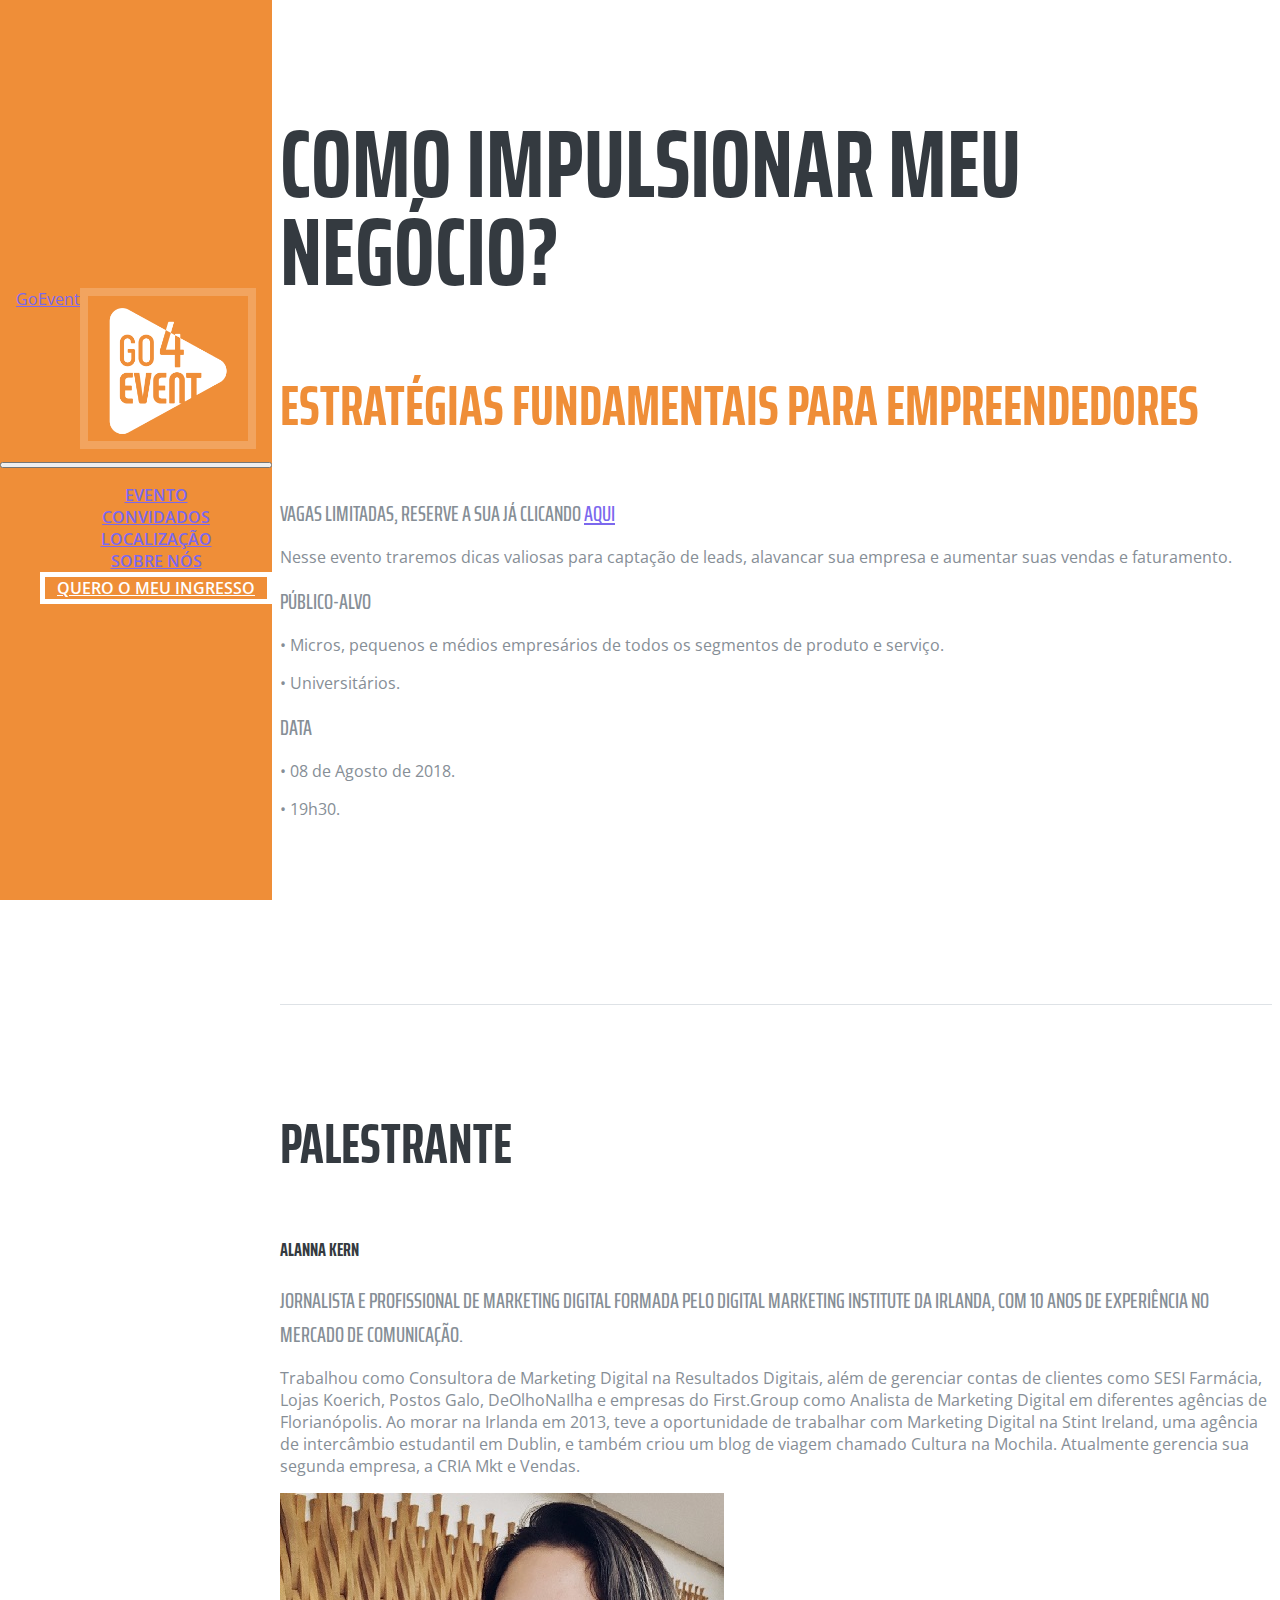
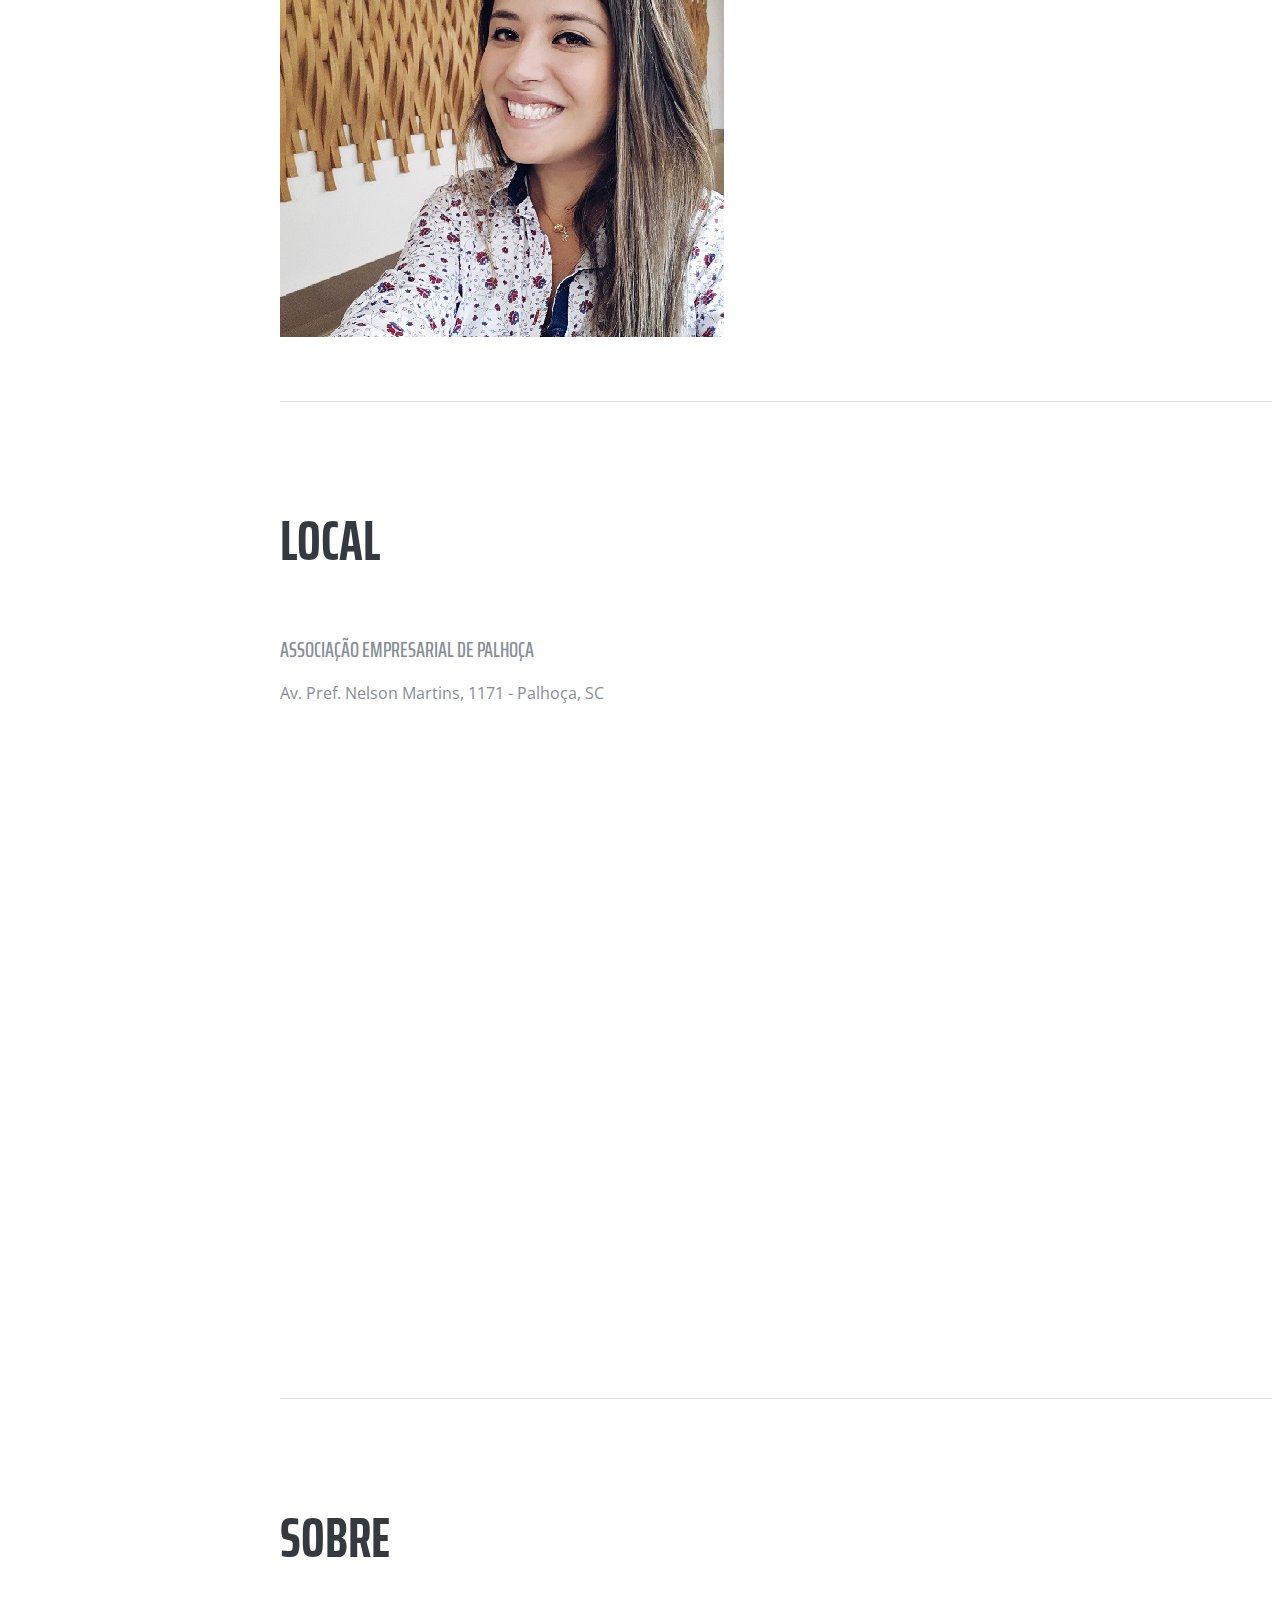
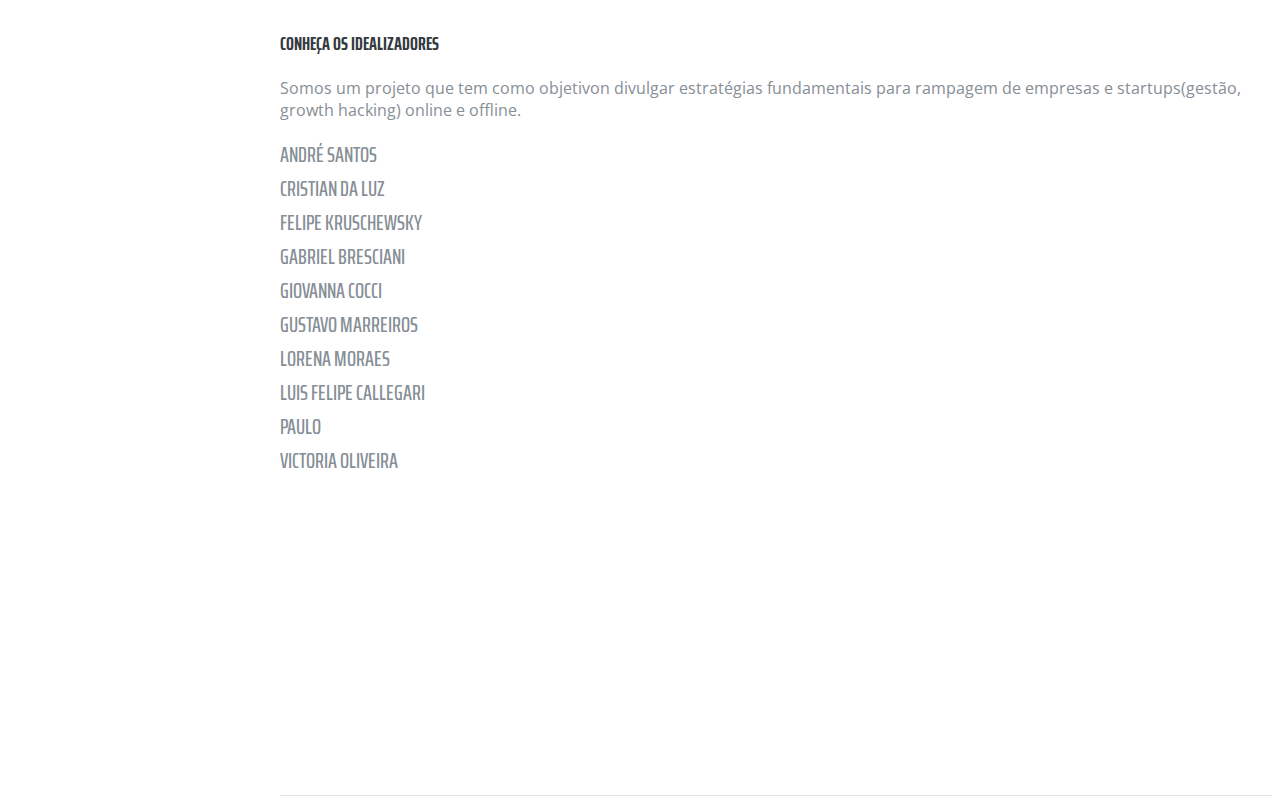
==== page/index_sc.html @ 1f081f9d "Novo Layout" ====
<!DOCTYPE html>
<html lang="pt-br">

  <head>

    <meta charset="utf-8">
    <meta name="viewport" content="width=device-width, initial-scale=1, shrink-to-fit=no">
    <meta name="description" content="">
    <meta name="author" content="">

    <title>GoEvent | Eventos para PME</title>

    <!-- Bootstrap core CSS -->
    <link href="../vendor/bootstrap/css/bootstrap.min.css" rel="stylesheet">

    <!-- Custom fonts for this template -->
    <link href="https://fonts.googleapis.com/css?family=Saira+Extra+Condensed:100,200,300,400,500,600,700,800,900" rel="stylesheet">
    <link href="https://fonts.googleapis.com/css?family=Open+Sans:300,300i,400,400i,600,600i,700,700i,800,800i" rel="stylesheet">
    <link href="../vendor/font-awesome/css/font-awesome.min.css" rel="stylesheet">
    <link href="../vendor/devicons/css/devicons.min.css" rel="stylesheet">
    <link href="../vendor/simple-line-icons/css/simple-line-icons.css" rel="stylesheet">

    <!-- Custom styles for this template -->
    <link href="../css/resume.min.css" rel="stylesheet">

  </head>

  <body id="page-top">

    <nav class="navbar navbar-expand-lg navbar-dark bg-secondary fixed-top" id="sideNav">
      <a class="navbar-brand js-scroll-trigger" href="../index.html">
        <span class="d-block d-lg-none">GoEvent</span>
        <span class="d-none d-lg-block">
          <img class="img-fluid img-profile rounded-circle mx-auto mb-2" src="../img/logo_White.png" alt="">
        </span>
      </a>
      <button class="navbar-toggler" type="button" data-toggle="collapse" data-target="#navbarSupportedContent" aria-controls="navbarSupportedContent" aria-expanded="false" aria-label="Toggle navigation">
        <span class="navbar-toggler-icon"></span>
      </button>
      <div class="collapse navbar-collapse" id="navbarSupportedContent">
        <ul class="navbar-nav">
          <li class="nav-item">
            <a class="nav-link js-scroll-trigger" href="#evento">Evento</a>
          </li>
          <li class="nav-item">
            <a class="nav-link js-scroll-trigger" href="#convidados">Convidados</a>
          </li>
          <li class="nav-item">
            <a class="nav-link js-scroll-trigger" href="#local">Localização</a>
          </li>
          <li class="nav-item">
            <a class="nav-link js-scroll-trigger" href="#sobre">Sobre Nós</a>
          </li>
          <li class="nav-item">
            <a class="nav-link js-scroll-trigger solid" href="https://www.sympla.com.br/como-impulsionar-meu-negocio-estrategias-fundamentais-para-empreendedores__335475" target="_blank">Quero o meu Ingresso</a>
          </li>       
        </ul>
      </div>
    </nav>

    <div class="container-fluid p-0">

      <section class="resume-section p-3 p-lg-5 d-flex d-column" id="evento">
        <div class="my-auto">
          <h1 class="mb-0">Como Impulsionar meu Negócio?</h1>
          <h2>
            <span class="text-secondary">Estratégias fundamentais para Empreendedores</span>
          </h2>
          <div class="subheading mb-5">Vagas limitadas, Reserve a sua já clicando
            <a href="https://www.sympla.com.br/como-impulsionar-meu-negocio-estrategias-fundamentais-para-empreendedores__335475" target="_blank">aqui</a>
          </div>
          <p class="mb-5">Nesse evento traremos dicas valiosas para captação de leads, alavancar
          sua empresa e aumentar suas vendas e faturamento.</p>
          <div class="subheading mb-3">PÚBLICO-ALVO</div>
          <p>• Micros, pequenos e médios empresários de todos os segmentos de produto e serviço.</p>
          <p>• Universitários.</p>

          <div class="subheading mb-3"> DATA</div>
          <p>• 08 de Agosto de 2018.</p>
          <p>• 19h30.</p>
          </div>
      </section>

      <section class="resume-section p-3 p-lg-5 d-flex flex-column" id="convidados">
        <div class="my-auto">
          <h2 class="mb-5">Palestrante</h2>

          <div class="resume-item d-flex flex-column flex-md-row mb-5">
            <div class="row align-items-center">
              <div class="col-lg-6 order-lg-2">
                  <h3 class="mb-0">Alanna Kern</h3>
                  <div class="subheading mb-3">Jornalista e profissional de Marketing Digital formada pelo Digital Marketing Institute da Irlanda, com 10 anos de experiência no mercado de comunicação.</div>
                  <p>Trabalhou como Consultora de Marketing Digital na Resultados Digitais, além de gerenciar contas de clientes como SESI Farmácia, Lojas Koerich, Postos Galo, DeOlhoNaIlha e empresas do First.Group como Analista de Marketing Digital em diferentes agências de Florianópolis.

                  Ao morar na Irlanda em 2013, teve a oportunidade de trabalhar com Marketing Digital na Stint Ireland, uma agência de intercâmbio estudantil em Dublin, e também criou um blog de viagem chamado Cultura na Mochila.

                  Atualmente gerencia sua segunda empresa, a CRIA Mkt e Vendas.</p>
              </div>
              <div class="col-lg-6 order-lg-1 align-items-center">
                <img class="img-fluid rounded-circle" src="../img/alanna.jpg" alt>
              </div>
            </div>
          </div>

        </section>

        <section class="resume-section p-3 p-lg-5 d-flex flex-column" id="local">
        <div class="my-auto">
          <h2 class="mb-5">Local</h2>

          <div class="subheading mb-3"> Associação Empresarial de Palhoça</div>
          <p>Av. Pref. Nelson Martins, 1171 - Palhoça, SC</p>
            <div>
              <iframe src="https://www.google.com/maps/embed?pb=!1m18!1m12!1m3!1d3534.1627165768923!2d-48.67159378506309!3d-27.650436982815428!2m3!1f0!2f0!3f0!3m2!1i1024!2i768!4f13.1!3m3!1m2!1s0x16c43dfd0064b7b%3A0x8eec9444d7f0f744!2sAssocia%C3%A7%C3%A3o+Empresarial+de+Palho%C3%A7a!5e0!3m2!1spt-BR!2sbr!4v1533613013712" width="650" height="350" frameborder="0" style="border:0" allowfullscreen></iframe>
            </div>

      </section>

      <section class="resume-section p-3 p-lg-5 d-flex flex-column" id="sobre">
        <div class="my-auto">
          <h2 class="mb-5">Sobre</h2>

          <div class="resume-item d-flex flex-column flex-md-row mb-5">
            <div class="resume-content mr-auto">
              <h3 class="mb-0">Conheça os idealizadores</h3>
              <div> Somos um projeto que tem como objetivon divulgar estratégias fundamentais para
              rampagem de empresas e startups(gestão, growth hacking) online e offline.</div>
              <p>
              <div d-flex flex-row>
                <div class="subheading mb-3">André Santos</div>
                <div class="subheading mb-3">Cristian da Luz</div>
                <div class="subheading mb-3">Felipe Kruschewsky</div>
                <div class="subheading mb-3">Gabriel Bresciani</div>
                <div class="subheading mb-3">Giovanna Cocci</div>
              </div> 
              <div d-flex flex-row>
                <div class="subheading mb-3">Gustavo Marreiros</div>
                <div class="subheading mb-3">Lorena Moraes</div>
                <div class="subheading mb-3">Luis Felipe Callegari</div>
                <div class="subheading mb-3">Paulo</div>
                <div class="subheading mb-3">Victoria Oliveira</div>
              </div>

          </div>
        </div>
      </section>    

    </div>

    <!-- Bootstrap core JavaScript -->
    <script src="../vendor/jquery/jquery.min.js"></script>
    <script src="../vendor/bootstrap/js/bootstrap.bundle.min.js"></script>

    <!-- Plugin JavaScript -->
    <script src="../vendor/jquery-easing/jquery.easing.min.js"></script>

    <!-- Custom scripts for this template -->
    <script src="../js/resume.min.js"></script>

  </body>

</html>
---- css/resume.min.css ----
body{font-family:'Open Sans',serif;padding-top:54px;color:#868e96}@media (min-width:992px){body{padding-top:0;padding-left:17rem}}h1,h2,h3,h4,h5,h6{font-family:'Saira Extra Condensed',serif;font-weight:700;text-transform:uppercase;color:#343a40}h1{font-size:6rem;line-height:5.5rem}h2{font-size:3.5rem}.subheading{text-transform:uppercase;font-weight:500;font-family:'Saira Extra Condensed',serif;font-size:1.35rem}.list-social-icons a{color:#495057}.list-social-icons a:hover{color:#3855bd}.list-social-icons a .fa-lg{font-size:1.75rem}.list-icons{font-size:3rem}.list-icons .list-inline-item i:hover{color:#bd3855}#sideNav .navbar-nav .nav-item .nav-link{font-weight:600;text-transform:uppercase}@media (min-width:992px){#sideNav{text-align:center;position:fixed;top:0;left:0;display:flex;flex-direction:column;width:17rem;height:100vh}#sideNav .navbar-brand{display:flex;margin:auto auto 0;padding:.5rem}#sideNav .navbar-brand .img-profile{max-width:10rem;max-height:10rem;border:.5rem solid rgba(255,255,255,.2)}#sideNav .navbar-collapse{display:flex;align-items:flex-start;flex-grow:0;width:100%;margin-bottom:auto}#sideNav .navbar-collapse .navbar-nav{flex-direction:column;width:100%}#sideNav .navbar-collapse .navbar-nav .nav-item{display:block}#sideNav .navbar-collapse .navbar-nav .nav-item .nav-link{display:block}}section.resume-section{border-bottom:1px solid #dee2e6;padding-top:5rem!important;padding-bottom:5rem!important}section.resume-section .resume-item .resume-date{min-width:none}@media (min-width:768px){section.resume-section{min-height:100vh}section.resume-section .resume-item .resume-date{min-width:18rem}}@media (min-width:992px){section.resume-section{padding-top:3rem!important;padding-bottom:3rem!important}}.bg-primary{background-color:#108dc7!important}.text-primary{color:#108dc7!important}a{color:#7B68EE}a:active,a:focus,a:hover{color:#F08080}.bg-secondary{background-color:#ef8e38!important}.text-secondary{color:#ef8e38!important}.solid{border-style: solid !important; color: white !important ; border-width: 5px }.grad {background: linear-gradient(to right, #108dc7, #ef8e38);}
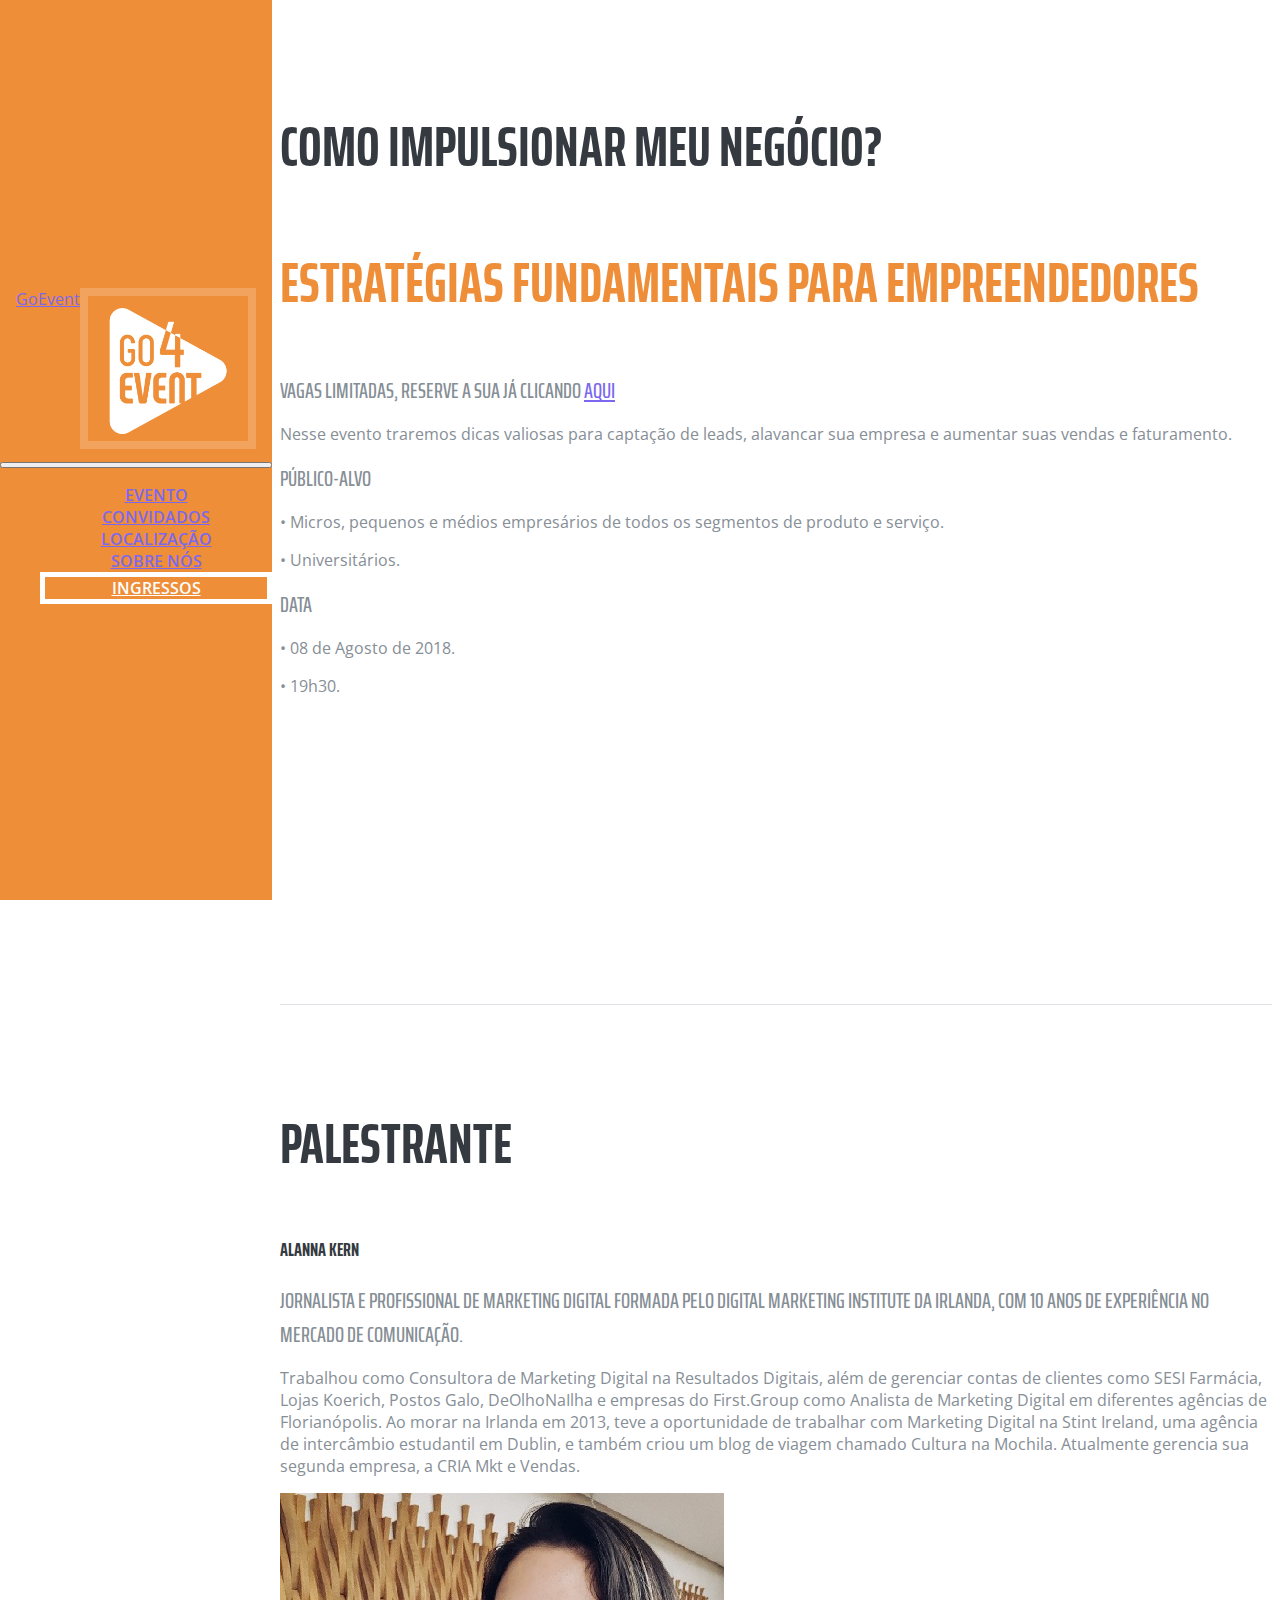
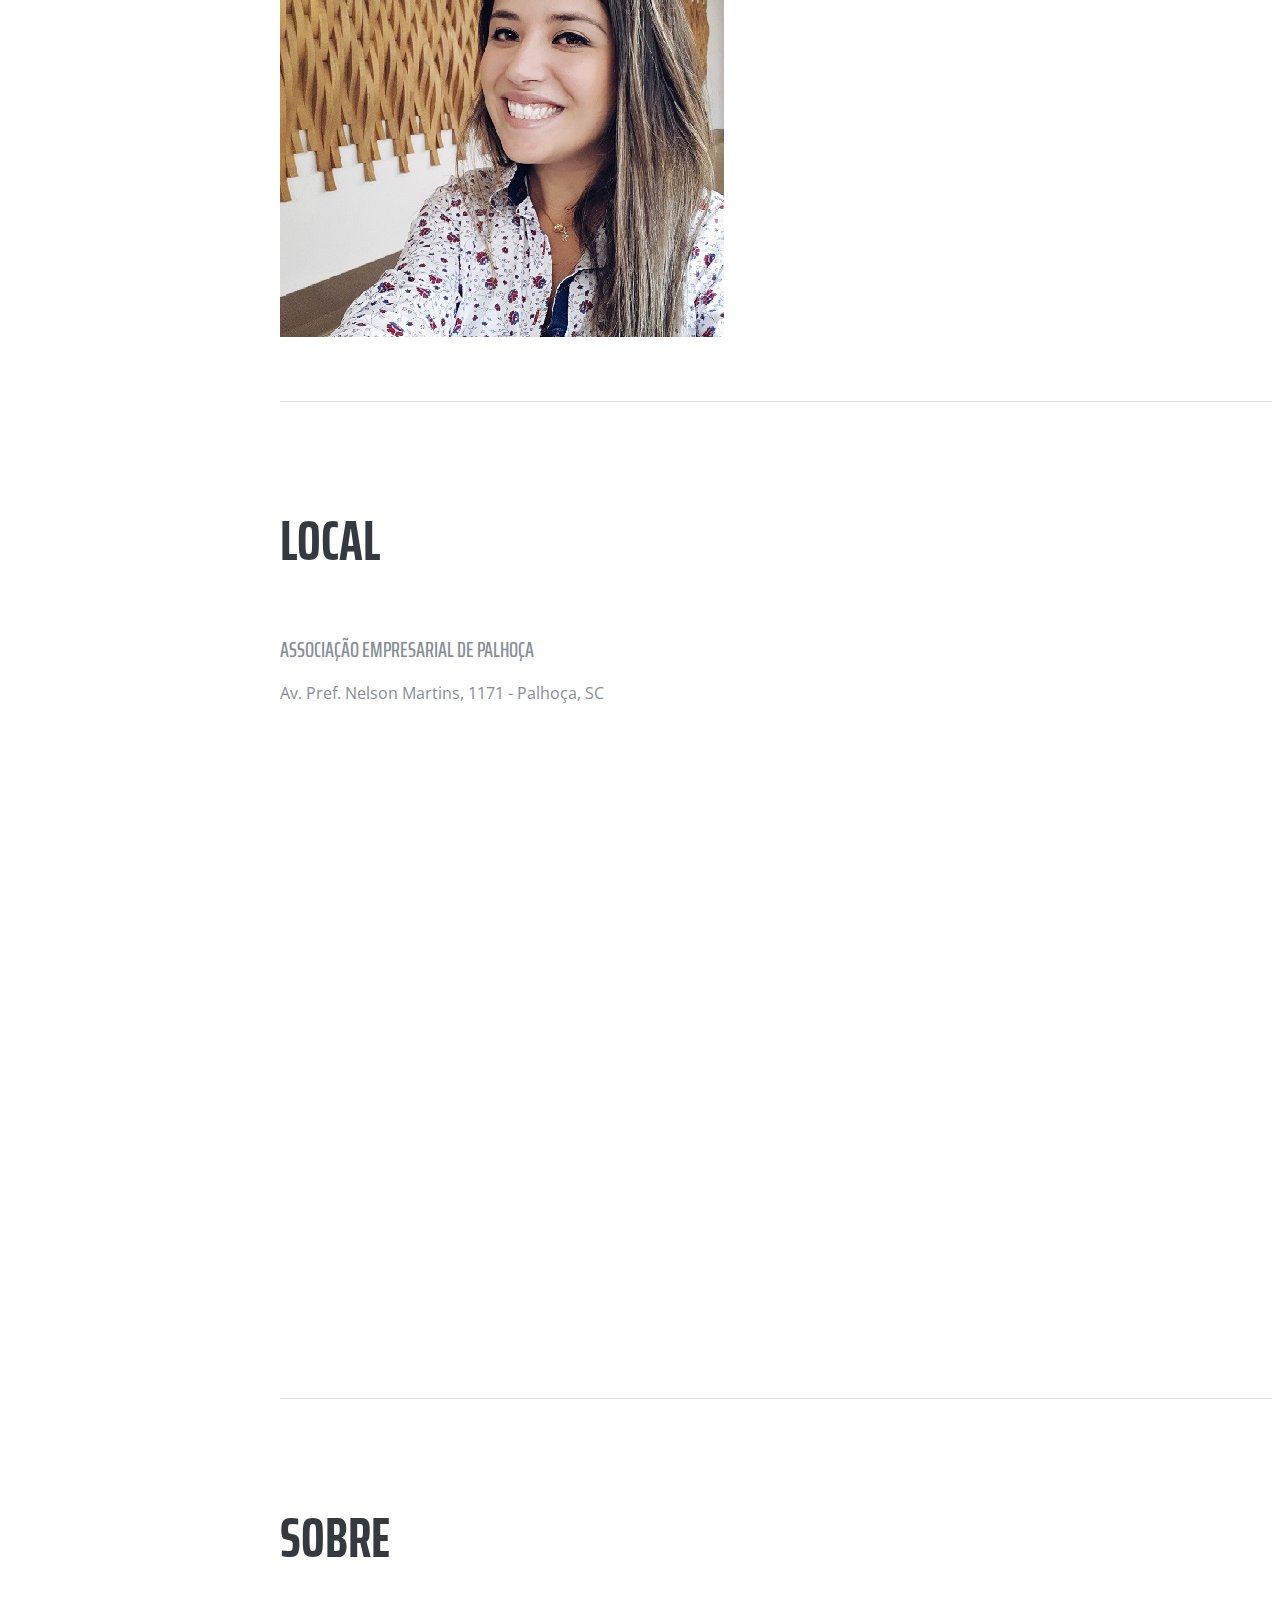
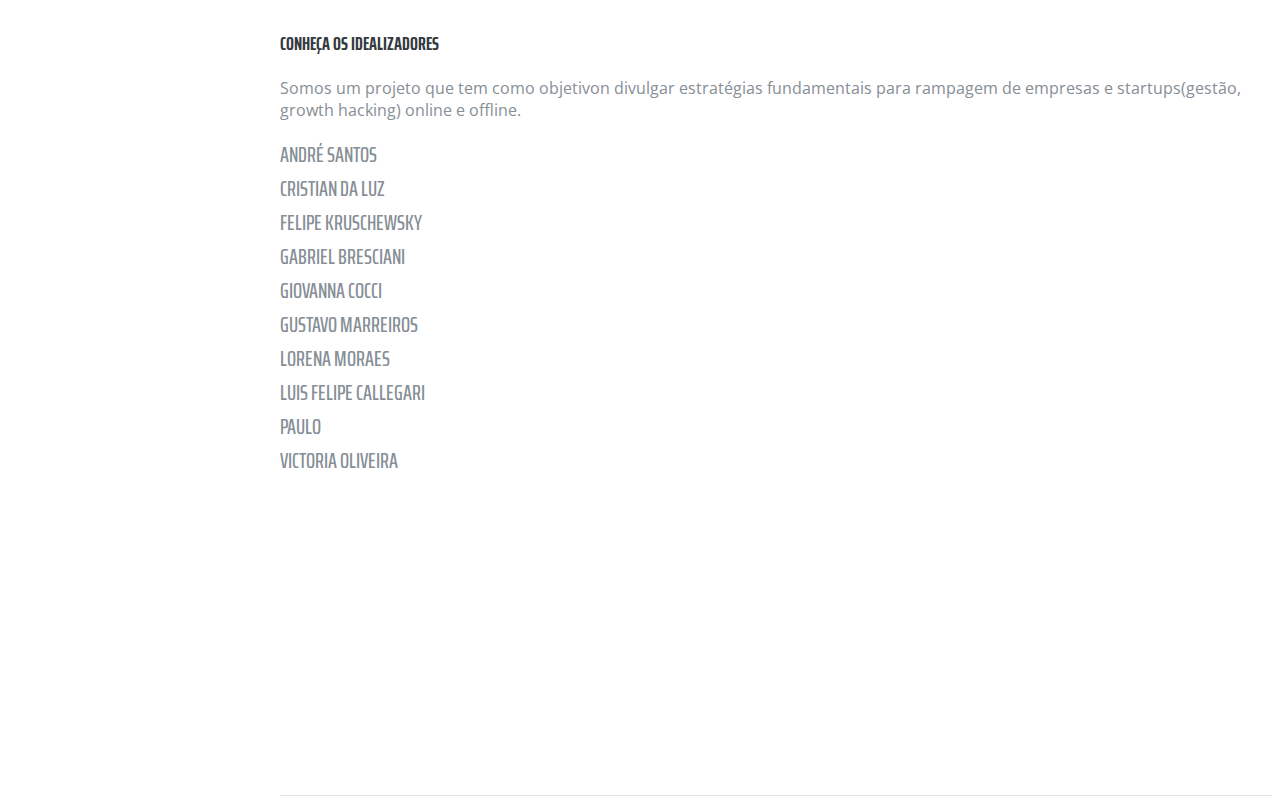
==== commit 17b38b57: "Conteudo do Evento de SP" ====
--- a/page/index_sc.html
+++ b/page/index_sc.html
@@ -52,7 +52,7 @@
             <a class="nav-link js-scroll-trigger" href="#sobre">Sobre Nós</a>
           </li>
           <li class="nav-item">
-            <a class="nav-link js-scroll-trigger solid" href="https://www.sympla.com.br/como-impulsionar-meu-negocio-estrategias-fundamentais-para-empreendedores__335475" target="_blank">Quero o meu Ingresso</a>
+            <a class="nav-link js-scroll-trigger solid" href="https://www.sympla.com.br/como-impulsionar-meu-negocio-estrategias-fundamentais-para-empreendedores__335475" target="_blank">Ingressos</a>
           </li>       
         </ul>
       </div>
@@ -62,14 +62,14 @@
 
       <section class="resume-section p-3 p-lg-5 d-flex d-column" id="evento">
         <div class="my-auto">
-          <h1 class="mb-0">Como Impulsionar meu Negócio?</h1>
+          <h2 class="mb-0">Como Impulsionar meu Negócio?</h2>
           <h2>
             <span class="text-secondary">Estratégias fundamentais para Empreendedores</span>
           </h2>
-          <div class="subheading mb-5">Vagas limitadas, Reserve a sua já clicando
+          <div class="subheading mb-3">Vagas limitadas, Reserve a sua já clicando
             <a href="https://www.sympla.com.br/como-impulsionar-meu-negocio-estrategias-fundamentais-para-empreendedores__335475" target="_blank">aqui</a>
           </div>
-          <p class="mb-5">Nesse evento traremos dicas valiosas para captação de leads, alavancar
+          <p class="mb-4">Nesse evento traremos dicas valiosas para captação de leads, alavancar
           sua empresa e aumentar suas vendas e faturamento.</p>
           <div class="subheading mb-3">PÚBLICO-ALVO</div>
           <p>• Micros, pequenos e médios empresários de todos os segmentos de produto e serviço.</p>
@@ -106,7 +106,7 @@
 
         <section class="resume-section p-3 p-lg-5 d-flex flex-column" id="local">
         <div class="my-auto">
-          <h2 class="mb-5">Local</h2>
+          <h2 class="mb-3">Local</h2>
 
           <div class="subheading mb-3"> Associação Empresarial de Palhoça</div>
           <p>Av. Pref. Nelson Martins, 1171 - Palhoça, SC</p>
@@ -118,7 +118,7 @@
 
       <section class="resume-section p-3 p-lg-5 d-flex flex-column" id="sobre">
         <div class="my-auto">
-          <h2 class="mb-5">Sobre</h2>
+          <h2 class="mb-3">Sobre</h2>
 
           <div class="resume-item d-flex flex-column flex-md-row mb-5">
             <div class="resume-content mr-auto">
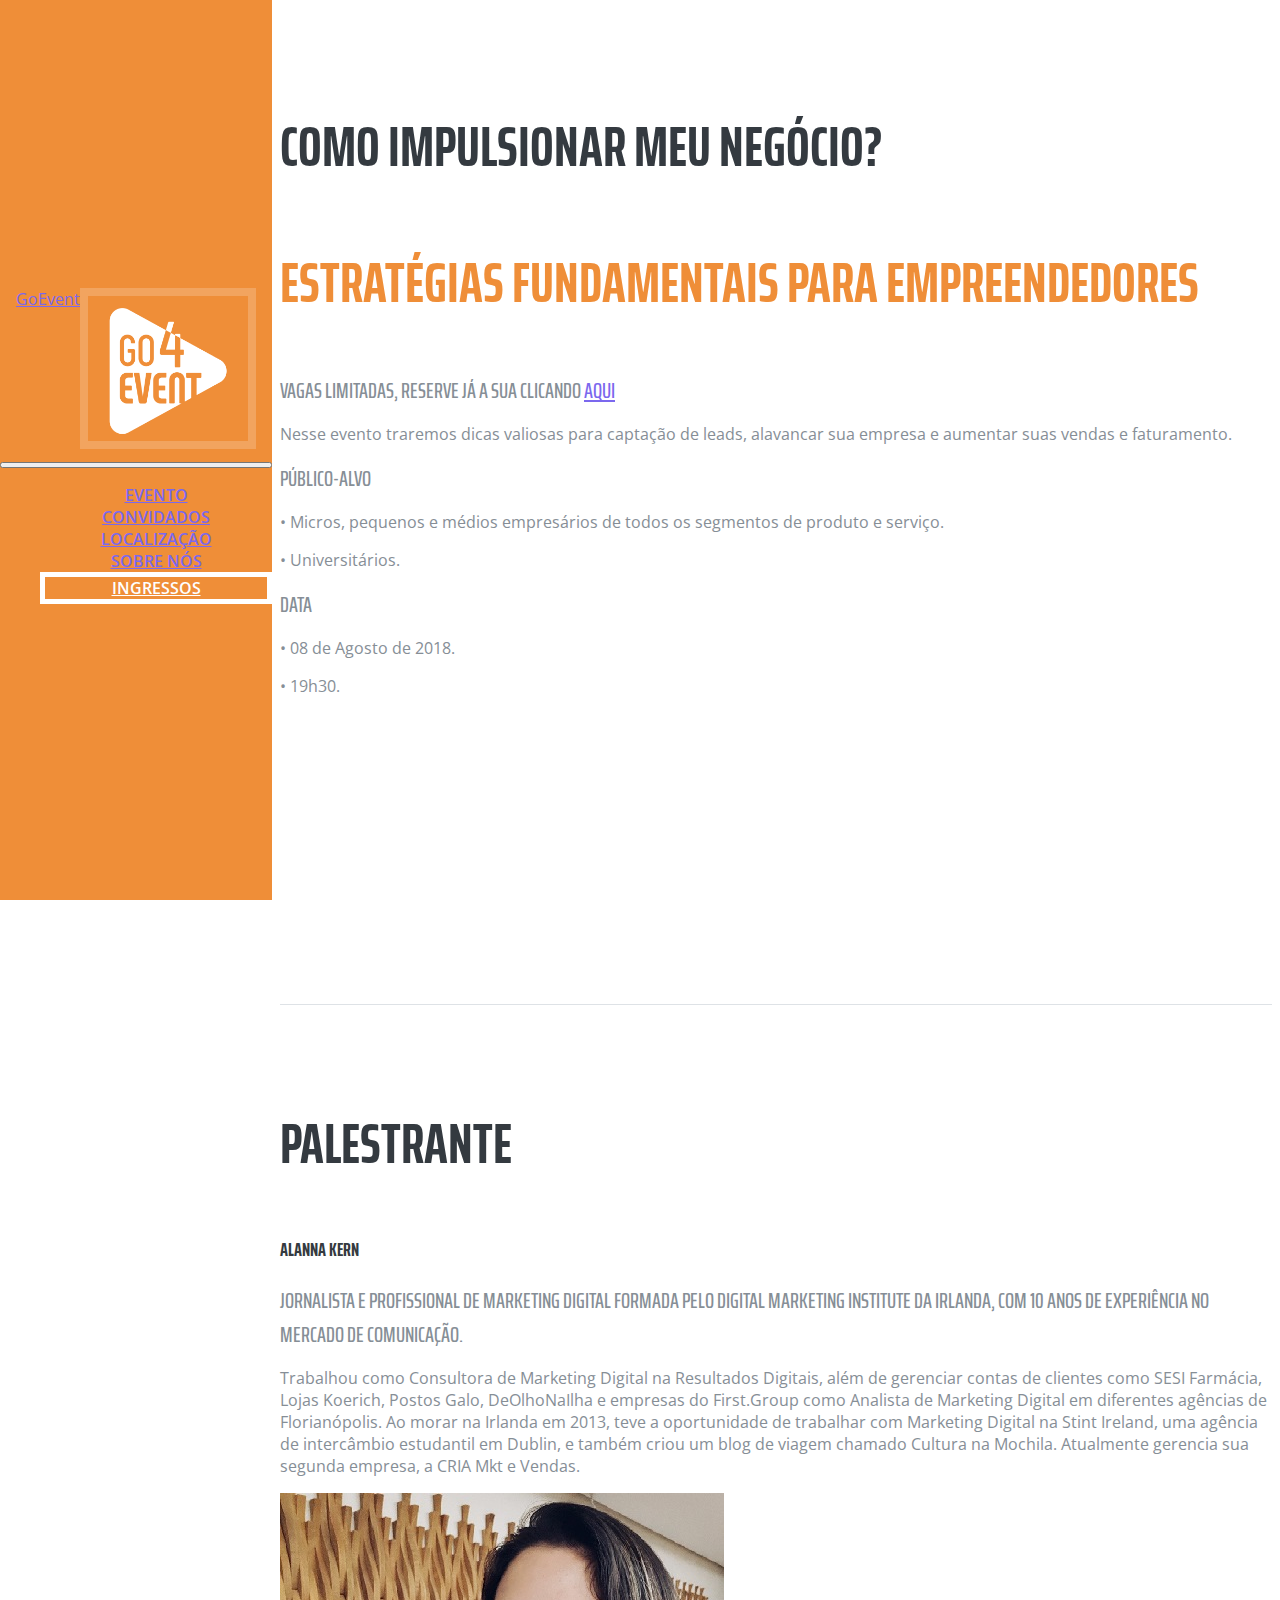
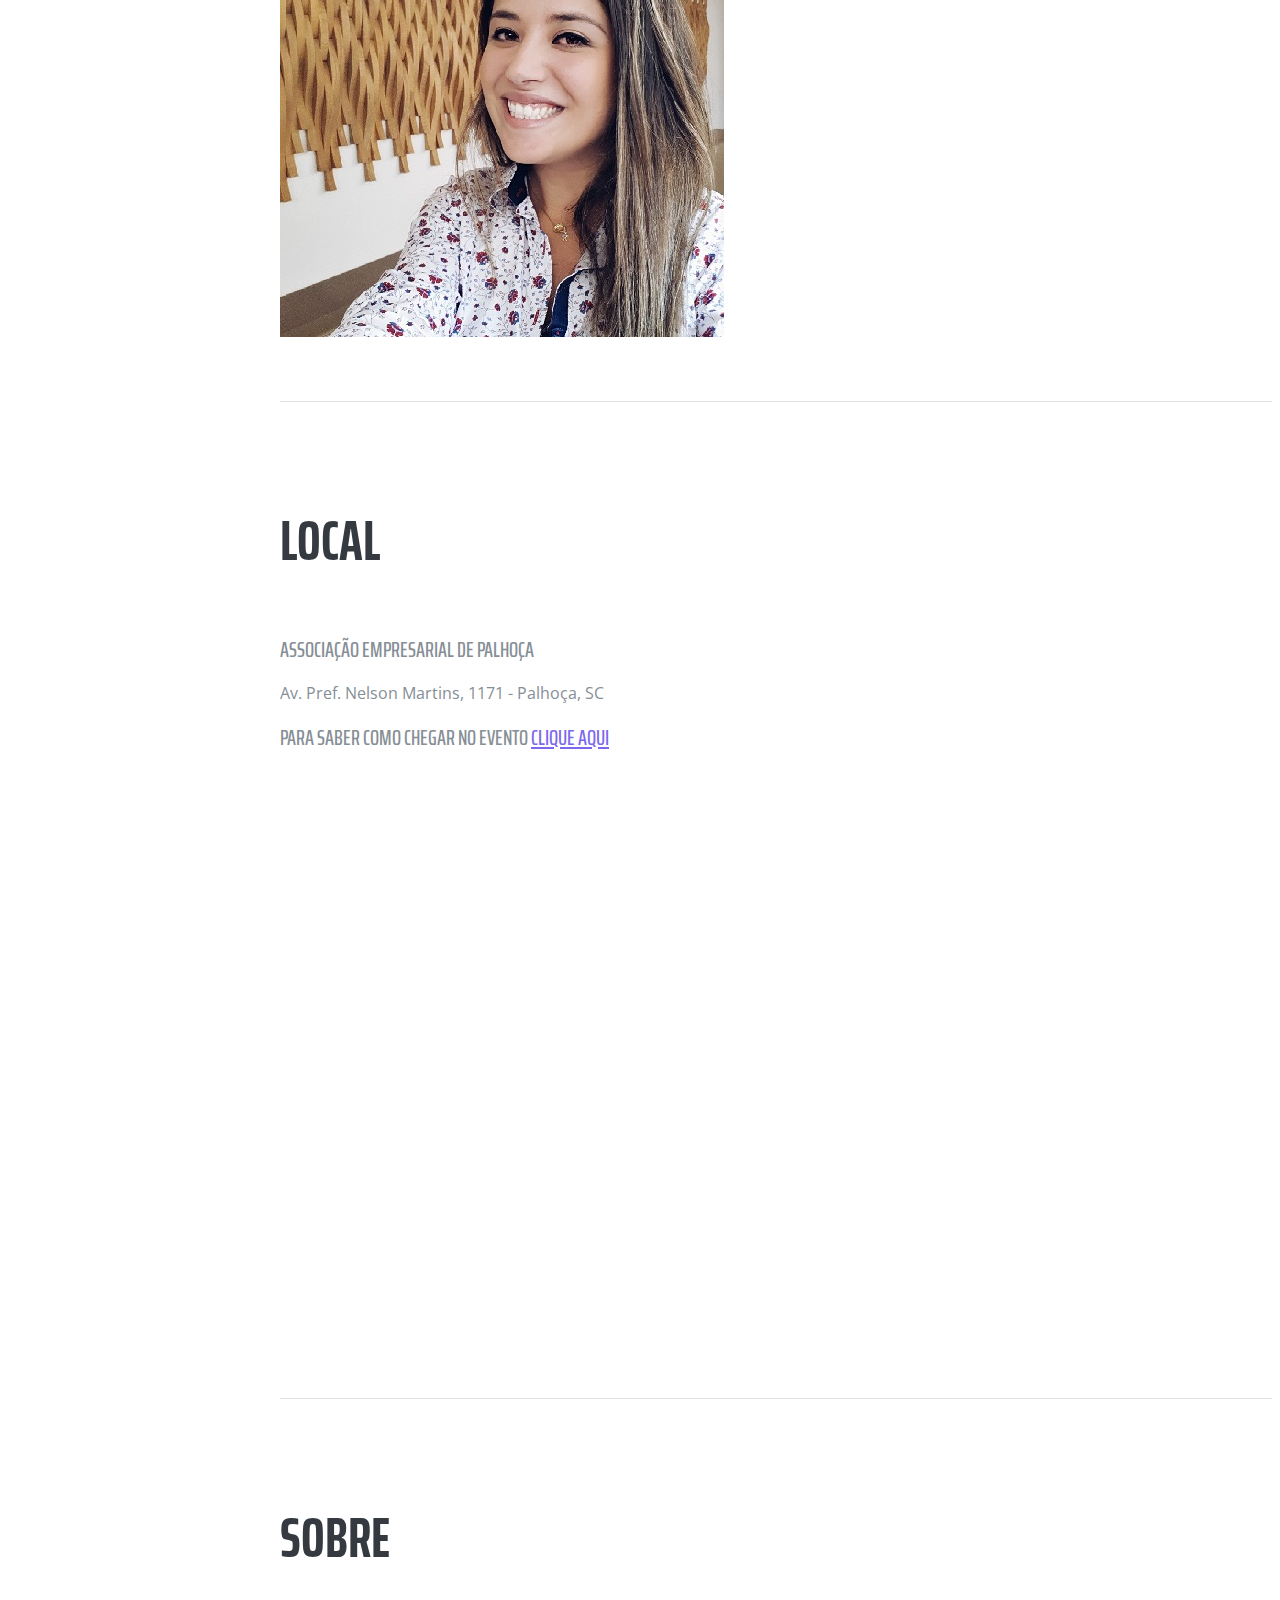
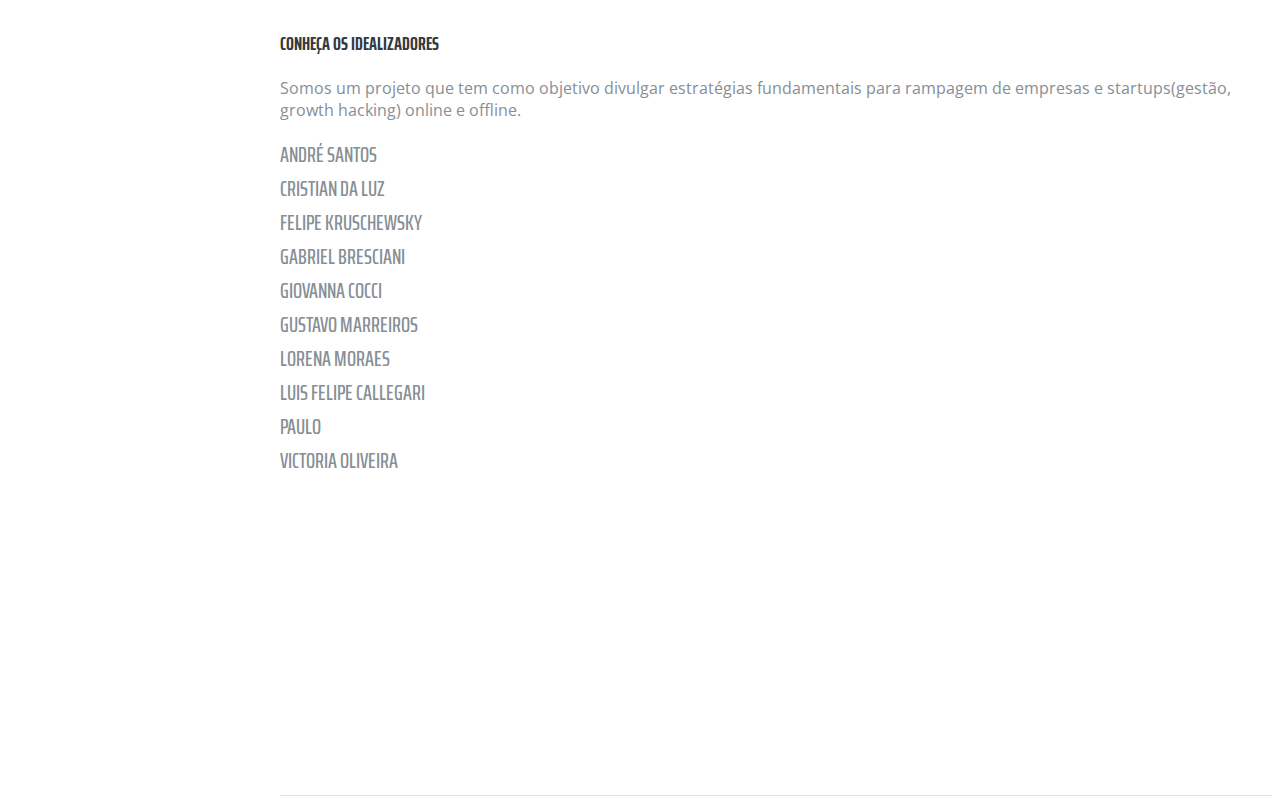
==== commit fc2402fd: "Remoção doa Mapas" ====
--- a/page/index_sc.html
+++ b/page/index_sc.html
@@ -66,7 +66,7 @@
           <h2>
             <span class="text-secondary">Estratégias fundamentais para Empreendedores</span>
           </h2>
-          <div class="subheading mb-3">Vagas limitadas, Reserve a sua já clicando
+          <div class="subheading mb-3">Vagas limitadas, Reserve já a sua clicando
             <a href="https://www.sympla.com.br/como-impulsionar-meu-negocio-estrategias-fundamentais-para-empreendedores__335475" target="_blank">aqui</a>
           </div>
           <p class="mb-4">Nesse evento traremos dicas valiosas para captação de leads, alavancar
@@ -110,9 +110,9 @@
 
           <div class="subheading mb-3"> Associação Empresarial de Palhoça</div>
           <p>Av. Pref. Nelson Martins, 1171 - Palhoça, SC</p>
-            <div>
-              <iframe src="https://www.google.com/maps/embed?pb=!1m18!1m12!1m3!1d3534.1627165768923!2d-48.67159378506309!3d-27.650436982815428!2m3!1f0!2f0!3f0!3m2!1i1024!2i768!4f13.1!3m3!1m2!1s0x16c43dfd0064b7b%3A0x8eec9444d7f0f744!2sAssocia%C3%A7%C3%A3o+Empresarial+de+Palho%C3%A7a!5e0!3m2!1spt-BR!2sbr!4v1533613013712" width="650" height="350" frameborder="0" style="border:0" allowfullscreen></iframe>
-            </div>
+          <div class="subheading mb-3">Para saber como chegar no evento
+            <a href="https://goo.gl/maps/LodpjgJFmtm" target="_blank">Clique aqui</a>
+          </div>
 
       </section>
 
@@ -123,7 +123,7 @@
           <div class="resume-item d-flex flex-column flex-md-row mb-5">
             <div class="resume-content mr-auto">
               <h3 class="mb-0">Conheça os idealizadores</h3>
-              <div> Somos um projeto que tem como objetivon divulgar estratégias fundamentais para
+              <div> Somos um projeto que tem como objetivo divulgar estratégias fundamentais para
               rampagem de empresas e startups(gestão, growth hacking) online e offline.</div>
               <p>
               <div d-flex flex-row>
